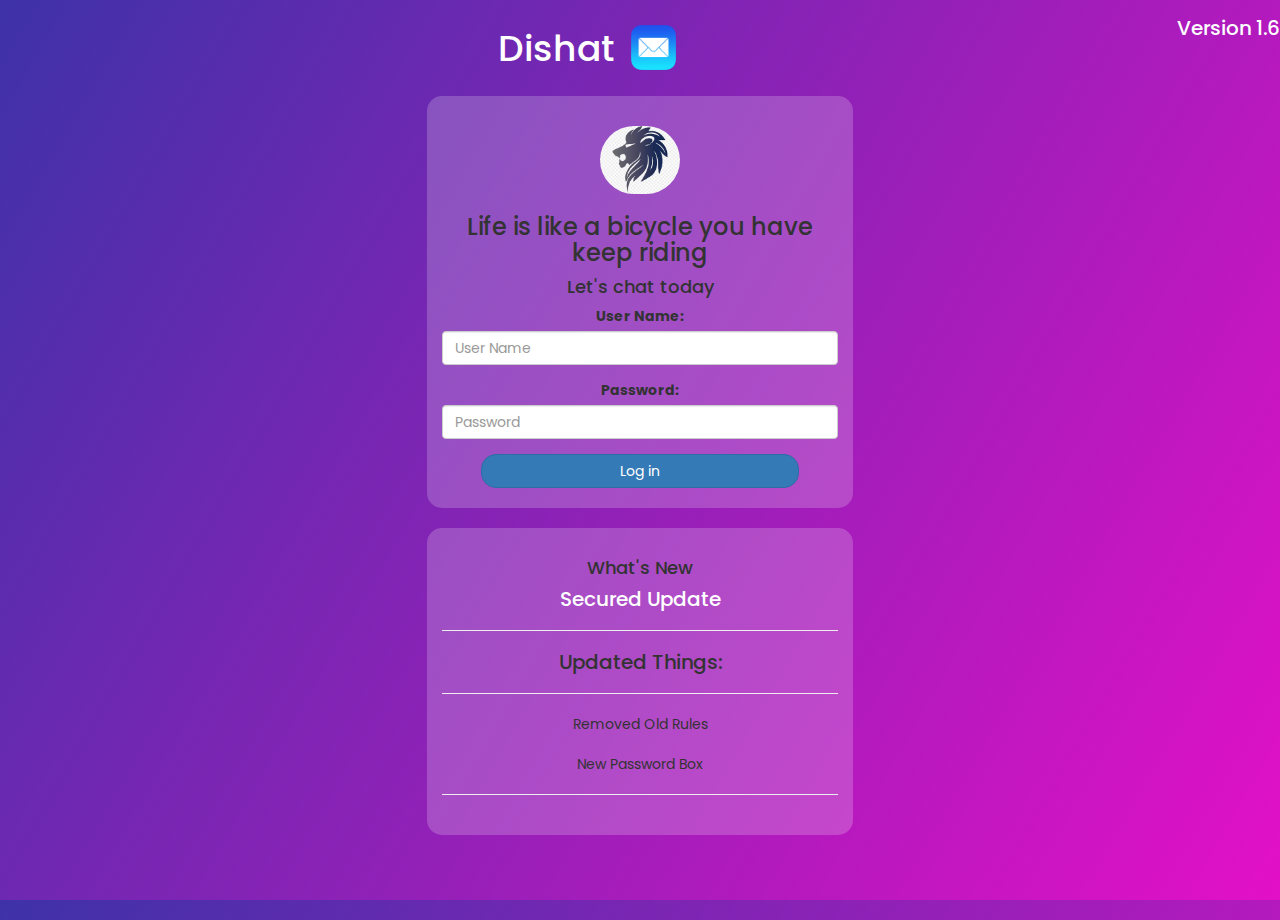
==== index.html @ 719f1389 "index.html" ====
<!DOCTYPE html>
<html>
<head>
	<title>Let's chat</title>
	<link rel="preconnect" href="https://fonts.googleapis.com">
	<link rel="preconnect" href="https://fonts.gstatic.com" crossorigin>
	<link href="https://fonts.googleapis.com/css2?family=Poppins&display=swap" rel="stylesheet">
<link rel="stylesheet" href="https://maxcdn.bootstrapcdn.com/bootstrap/3.4.0/css/bootstrap.min.css">
<script src="https://ajax.googleapis.com/ajax/libs/jquery/3.4.1/jquery.min.js"></script>
<script src="https://maxcdn.bootstrapcdn.com/bootstrap/3.4.0/js/bootstrap.min.js"></script>
<link rel="stylesheet" type="text/css" href="style.css">
<script src="kwitter.js"></script>
</head>
<body>
<center>
	<h1 class="header" style="color: white;">	
		 Dishat	<sup>
	<img src="purepng.com-mail-iconsymbolsiconsapple-iosiosios-8-iconsios-8-721522596075clftr.png" style="width: 4%; margin-top: 15px; margin-left: 5px;">
    <h4 style="color: white; font-size: 20px; float: right;">Version 1.6</h4>
</sup>
    </h1>
	<div class="col-lg-4 col-md-6 col-sm-6 col-xs-11 login_div">
	<img src="images.jpg" class="logo">
		<h3>Life is like a bicycle you have keep riding</h3>
		<h4>Let's chat today</h4>
		<div class="form-group">
		  <label>User Name:</label>
          <input type="text" id="user_name" class="form-control" placeholder="User Name">
	</div>
		<div class="form-group">
				<label>Password:</label>
				<input type="password" id="password" class="form-control" placeholder="Password">
			</div>
		<button id="login_button" class="btn btn-primary" onclick="login();">Log in</button>
		<br>
		<br>
    </div>
	<br>
		<div class="col-lg-4 col-md-6 col-sm-6 col-xs-11 login_div">
			<br>
			<h4>What's New <br>
				<h4 style="color: white; font-size:20px;"> Secured Update
					<hr>
					<h4 style="font-size: 20px;">Updated Things:</h4>
					<hr>
					Removed Old Rules
					<br>
					<br>
					New Password Box
				</h4>
			</h4>
			<hr>
			<br>
		</div>
		<br><br>
</center>
</body>
<script src="dishat.js"></script>
</html>
---- style.css ----
html, body
{
  height: 100%;
  margin: 0;
  font-family: 'Poppins', sans-serif;
}

body
{
   background-image: linear-gradient(120deg,#3e32a8,#e310c7);
   font-family: 'Poppins', sans-serif;
}

.header
{
	font-family: 'Poppins', sans-serif;
}
.header img
{
	width: 80px;margin-left: -15px;
}

.login_div
{
	background: rgba(255,255,255,0.2);float: none;border-radius: 15px;
}

.logo
{
	width: 80px;margin-top: 30px;border-radius: 40px;
}

#login_button
{
	width: 80%;border-radius: 15px;
}

.room_name
{
	cursor: pointer;
	font-size: 20px;
}


#logout
{
	font-size: 20px; float: right;
}


#output
{
	padding: 10px; width:80%;background: rgba(255,255,255,0.2);border-radius: 15px;
}

.input_div_room_page
{
	width: 80%;
}

.input_div label
{
	color: white;font-size: 20px;
}


.input_div_message_page
{
	position: fixed;bottom: 0px;width: 100%;background: rgba(255,255,255,0.2);
}
.input_div_message_page label
{
	color: black;
}
.input_div_message_page #msg
{
	width: 80%;
}
.input_div_message_page button
{
	margin-top: 15px;
	width: 50%; 
}
.color_white
{
	color: white
}

.user_tick
{
	width:20px;
}
.message_h4
{
	padding-left:5px;color:grey;
}

.icon{
	font-family:'Poppins', sans-serif; ;
}
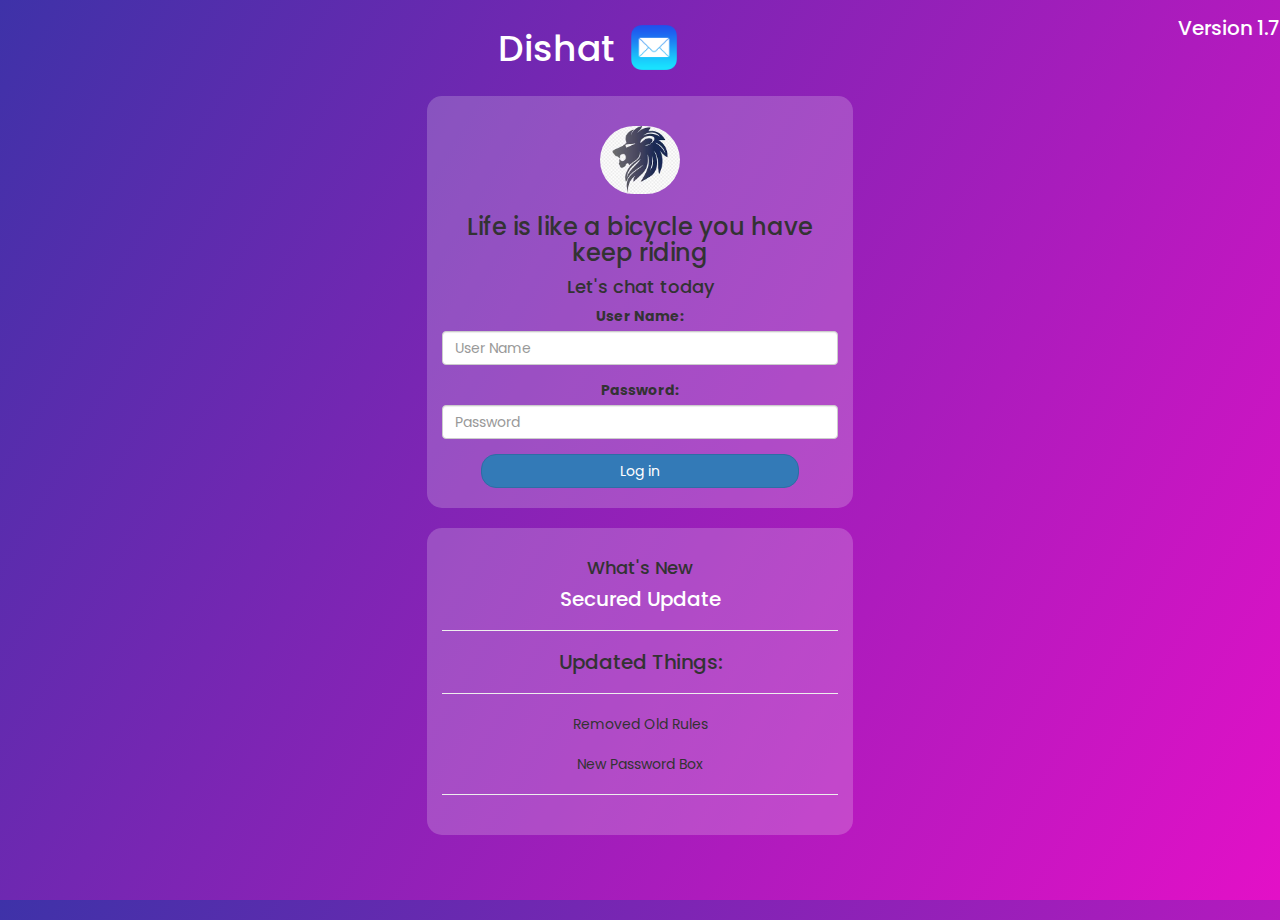
==== commit f28631af: "index.html" ====
--- a/index.html
+++ b/index.html
@@ -16,7 +16,7 @@
 	<h1 class="header" style="color: white;">	
 		 Dishat	<sup>
 	<img src="purepng.com-mail-iconsymbolsiconsapple-iosiosios-8-iconsios-8-721522596075clftr.png" style="width: 4%; margin-top: 15px; margin-left: 5px;">
-    <h4 style="color: white; font-size: 20px; float: right;">Version 1.6</h4>
+    <h4 style="color: white; font-size: 20px; float: right;">Version 1.7</h4>
 </sup>
     </h1>
 	<div class="col-lg-4 col-md-6 col-sm-6 col-xs-11 login_div">
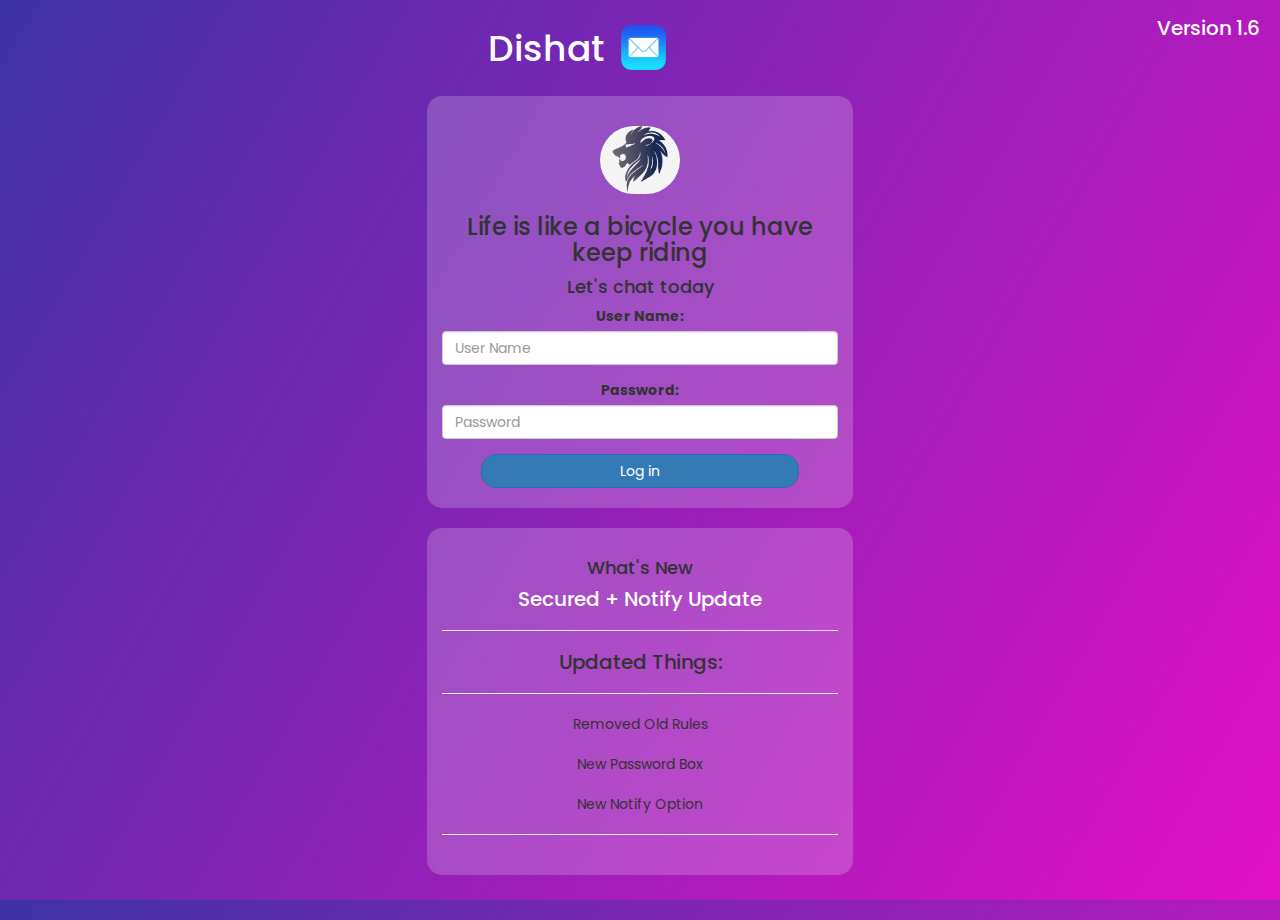
==== commit cd22db02: "Update index.html" ====
--- a/index.html
+++ b/index.html
@@ -1,45 +1,48 @@
 <!DOCTYPE html>
 <html>
+
 <head>
 	<title>Let's chat</title>
 	<link rel="preconnect" href="https://fonts.googleapis.com">
 	<link rel="preconnect" href="https://fonts.gstatic.com" crossorigin>
 	<link href="https://fonts.googleapis.com/css2?family=Poppins&display=swap" rel="stylesheet">
-<link rel="stylesheet" href="https://maxcdn.bootstrapcdn.com/bootstrap/3.4.0/css/bootstrap.min.css">
-<script src="https://ajax.googleapis.com/ajax/libs/jquery/3.4.1/jquery.min.js"></script>
-<script src="https://maxcdn.bootstrapcdn.com/bootstrap/3.4.0/js/bootstrap.min.js"></script>
-<link rel="stylesheet" type="text/css" href="style.css">
-<script src="kwitter.js"></script>
+	<link rel="stylesheet" href="https://maxcdn.bootstrapcdn.com/bootstrap/3.4.0/css/bootstrap.min.css">
+	<script src="https://ajax.googleapis.com/ajax/libs/jquery/3.4.1/jquery.min.js"></script>
+	<script src="https://maxcdn.bootstrapcdn.com/bootstrap/3.4.0/js/bootstrap.min.js"></script>
+	<link rel="stylesheet" type="text/css" href="style.css">
+	<script src="kwitter.js"></script>
 </head>
+
 <body>
-<center>
-	<h1 class="header" style="color: white;">	
-		 Dishat	<sup>
-	<img src="purepng.com-mail-iconsymbolsiconsapple-iosiosios-8-iconsios-8-721522596075clftr.png" style="width: 4%; margin-top: 15px; margin-left: 5px;">
-    <h4 style="color: white; font-size: 20px; float: right;">Version 1.7</h4>
-</sup>
-    </h1>
-	<div class="col-lg-4 col-md-6 col-sm-6 col-xs-11 login_div">
-	<img src="images.jpg" class="logo">
-		<h3>Life is like a bicycle you have keep riding</h3>
-		<h4>Let's chat today</h4>
-		<div class="form-group">
-		  <label>User Name:</label>
-          <input type="text" id="user_name" class="form-control" placeholder="User Name">
-	</div>
-		<div class="form-group">
+	<center>
+		<h1 class="header" style="color: white;">
+			Dishat <sup>
+				<img src="purepng.com-mail-iconsymbolsiconsapple-iosiosios-8-iconsios-8-721522596075clftr.png"
+					style="width: 4%; margin-top: 15px; margin-left: 5px;">
+				<h4 style="color: white; font-size: 20px; float: right; margin-right: 20px;">Version 1.6</h4>
+			</sup>
+		</h1>
+		<div class="col-lg-4 col-md-6 col-sm-6 col-xs-11 login_div">
+			<img src="images.jpg" class="logo">
+			<h3>Life is like a bicycle you have keep riding</h3>
+			<h4>Let's chat today</h4>
+			<div class="form-group">
+				<label>User Name:</label>
+				<input type="text" id="user_name" class="form-control" placeholder="User Name">
+			</div>
+			<div class="form-group">
 				<label>Password:</label>
 				<input type="password" id="password" class="form-control" placeholder="Password">
 			</div>
-		<button id="login_button" class="btn btn-primary" onclick="login();">Log in</button>
+			<button id="login_button" class="btn btn-primary" onclick="login();">Log in</button>
+			<br>
+			<br>
+		</div>
 		<br>
-		<br>
-    </div>
-	<br>
 		<div class="col-lg-4 col-md-6 col-sm-6 col-xs-11 login_div">
 			<br>
 			<h4>What's New <br>
-				<h4 style="color: white; font-size:20px;"> Secured Update
+				<h4 style="color: white; font-size:20px;"> Secured + Notify Update
 					<hr>
 					<h4 style="font-size: 20px;">Updated Things:</h4>
 					<hr>
@@ -47,13 +50,17 @@
 					<br>
 					<br>
 					New Password Box
+					<br>
+					<br>
+					New Notify Option
 				</h4>
 			</h4>
 			<hr>
 			<br>
 		</div>
 		<br><br>
-</center>
+	</center>
 </body>
 <script src="dishat.js"></script>
+
 </html>
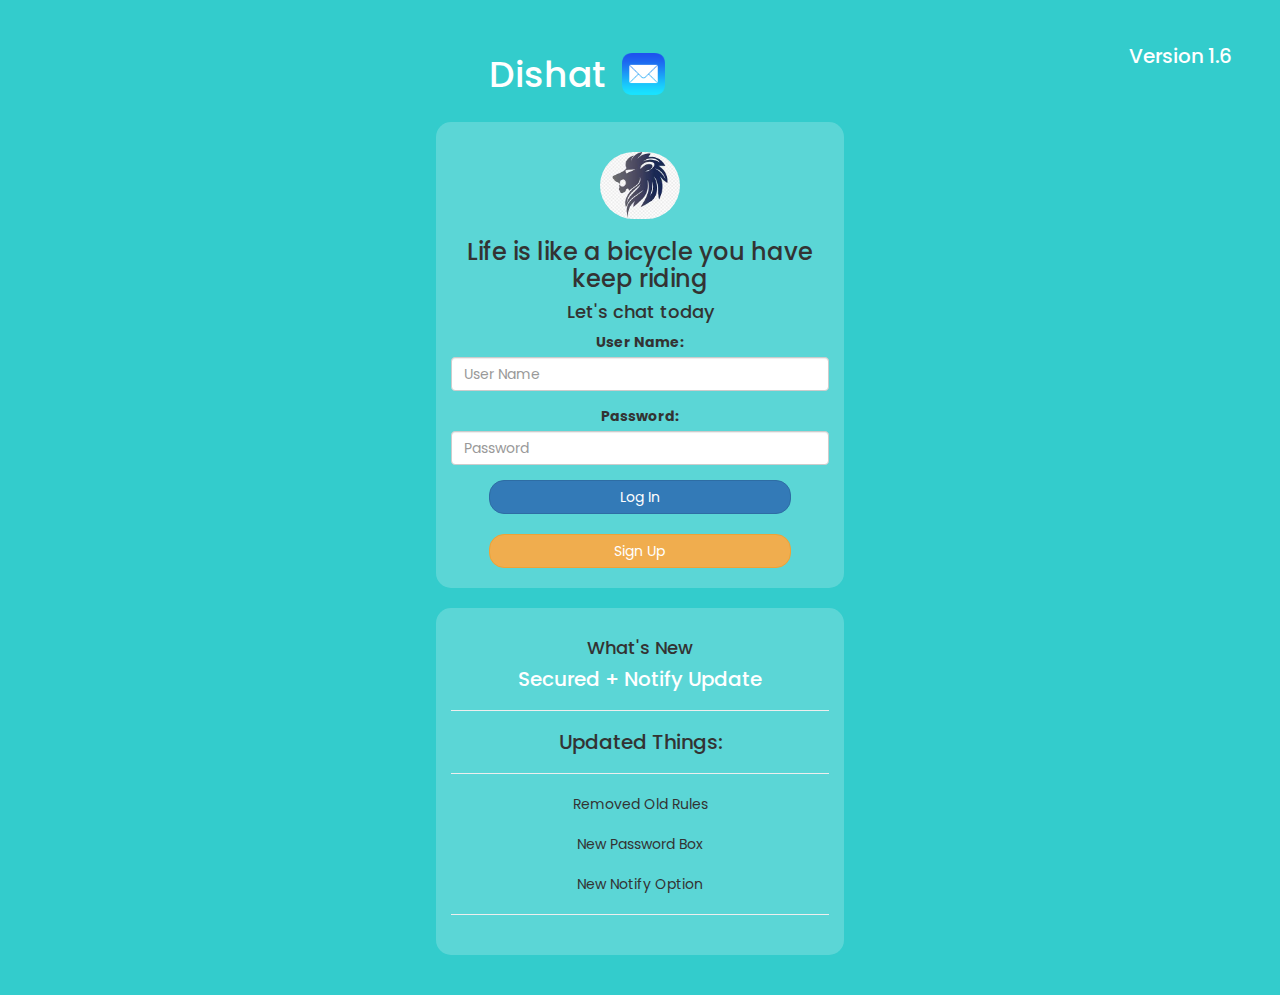
==== commit 0f4347ac: "Update index.html" ====
--- a/index.html
+++ b/index.html
@@ -34,7 +34,9 @@
 				<label>Password:</label>
 				<input type="password" id="password" class="form-control" placeholder="Password">
 			</div>
-			<button id="login_button" class="btn btn-primary" onclick="login();">Log in</button>
+			<button id="login_button" class="btn btn-primary" onclick="login();">Log In</button>
+			<br><br>
+			<button id="login_button" class="btn btn-warning" onclick="signup();">Sign Up</button>
 			<br>
 			<br>
 		</div>
--- a/style.css
+++ b/style.css
@@ -5,11 +5,23 @@
   font-family: 'Poppins', sans-serif;
 }
 
-body
-{
-   background-image: linear-gradient(120deg,#3e32a8,#e310c7);
-   font-family: 'Poppins', sans-serif;
+@keyframes color {
+	0%   { background: #af38fe; }
+	20%  { background: #f880d2; }
+	40%  { background: #524381; }
+	60%  { background: #348456; }
+	80%  { background: #7dff7f; }
+	100% { background: #6c7eaa; }
 }
+
+body {
+  background: #33CCCC; /* Fallback */
+  animation: color 9s infinite linear;
+  text-align: center;
+  padding: 2em;
+  font-family: 'Poppins', sans-serif;
+}
+   
 
 .header
 {
@@ -97,4 +109,4 @@
 
 .icon{
 	font-family:'Poppins', sans-serif; ;
-}+}
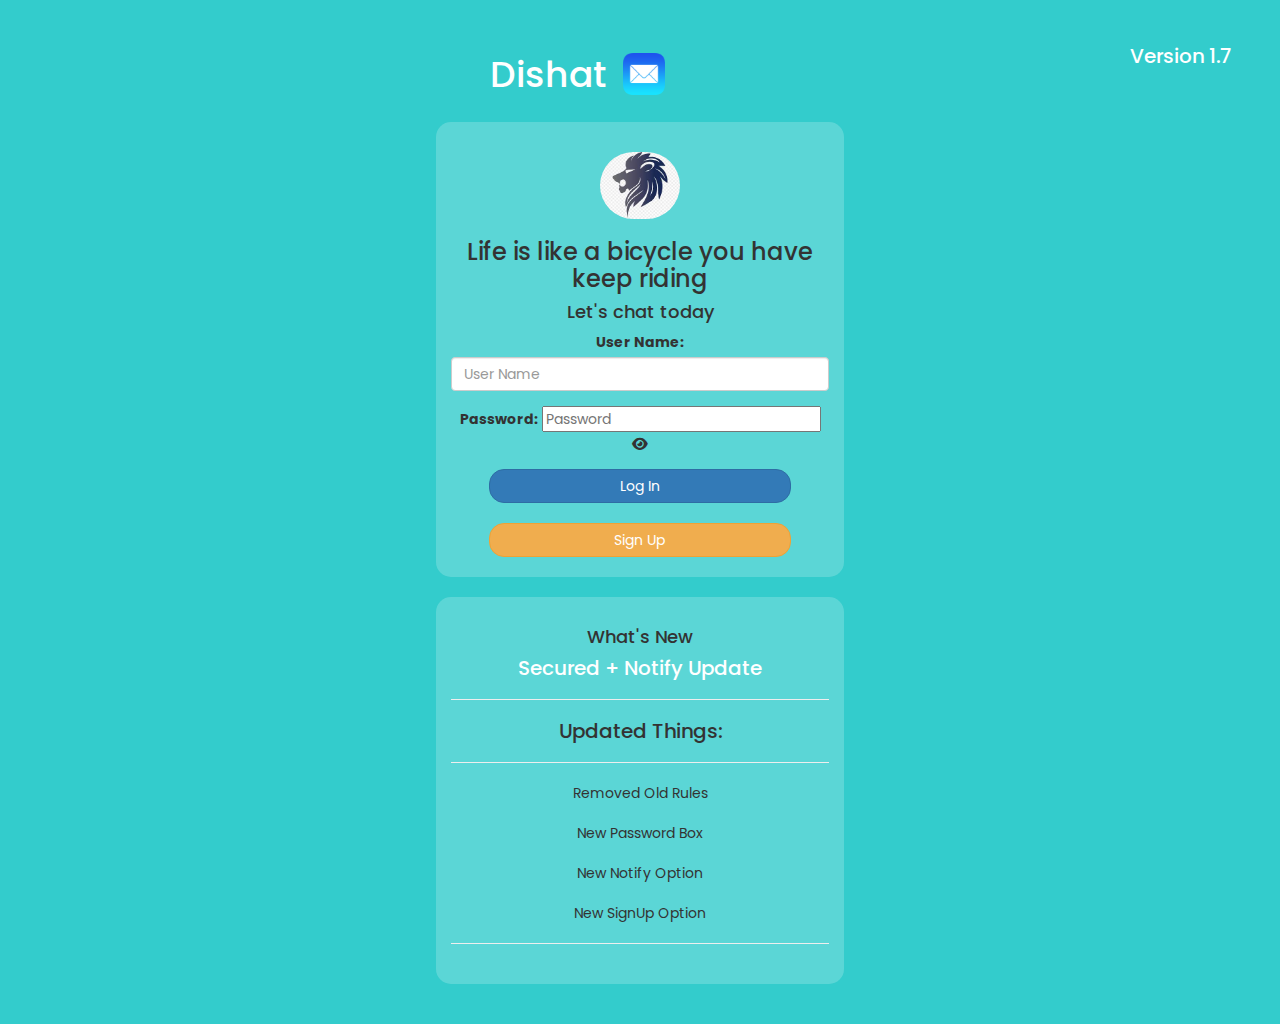
==== commit fae07ace: "Update index.html" ====
--- a/index.html
+++ b/index.html
@@ -7,6 +7,7 @@
 	<link rel="preconnect" href="https://fonts.gstatic.com" crossorigin>
 	<link href="https://fonts.googleapis.com/css2?family=Poppins&display=swap" rel="stylesheet">
 	<link rel="stylesheet" href="https://maxcdn.bootstrapcdn.com/bootstrap/3.4.0/css/bootstrap.min.css">
+	<link rel="stylesheet" href="https://cdnjs.cloudflare.com/ajax/libs/font-awesome/6.4.0/css/all.min.css">
 	<script src="https://ajax.googleapis.com/ajax/libs/jquery/3.4.1/jquery.min.js"></script>
 	<script src="https://maxcdn.bootstrapcdn.com/bootstrap/3.4.0/js/bootstrap.min.js"></script>
 	<link rel="stylesheet" type="text/css" href="style.css">
@@ -19,7 +20,7 @@
 			Dishat <sup>
 				<img src="purepng.com-mail-iconsymbolsiconsapple-iosiosios-8-iconsios-8-721522596075clftr.png"
 					style="width: 4%; margin-top: 15px; margin-left: 5px;">
-				<h4 style="color: white; font-size: 20px; float: right; margin-right: 20px;">Version 1.6</h4>
+				<h4 style="color: white; font-size: 20px; float: right; margin-right: 20px;">Version 1.7</h4>
 			</sup>
 		</h1>
 		<div class="col-lg-4 col-md-6 col-sm-6 col-xs-11 login_div">
@@ -32,7 +33,8 @@
 			</div>
 			<div class="form-group">
 				<label>Password:</label>
-				<input type="password" id="password" class="form-control" placeholder="Password">
+				<input type="password" placeholder="Password" class="password-input" id="password">
+                <i class="fa-solid fa-eye show-password" style="top: 70.5%;"></i>
 			</div>
 			<button id="login_button" class="btn btn-primary" onclick="login();">Log In</button>
 			<br><br>
@@ -55,6 +57,9 @@
 					<br>
 					<br>
 					New Notify Option
+					<br>
+					<br>
+					New SignUp Option
 				</h4>
 			</h4>
 			<hr>
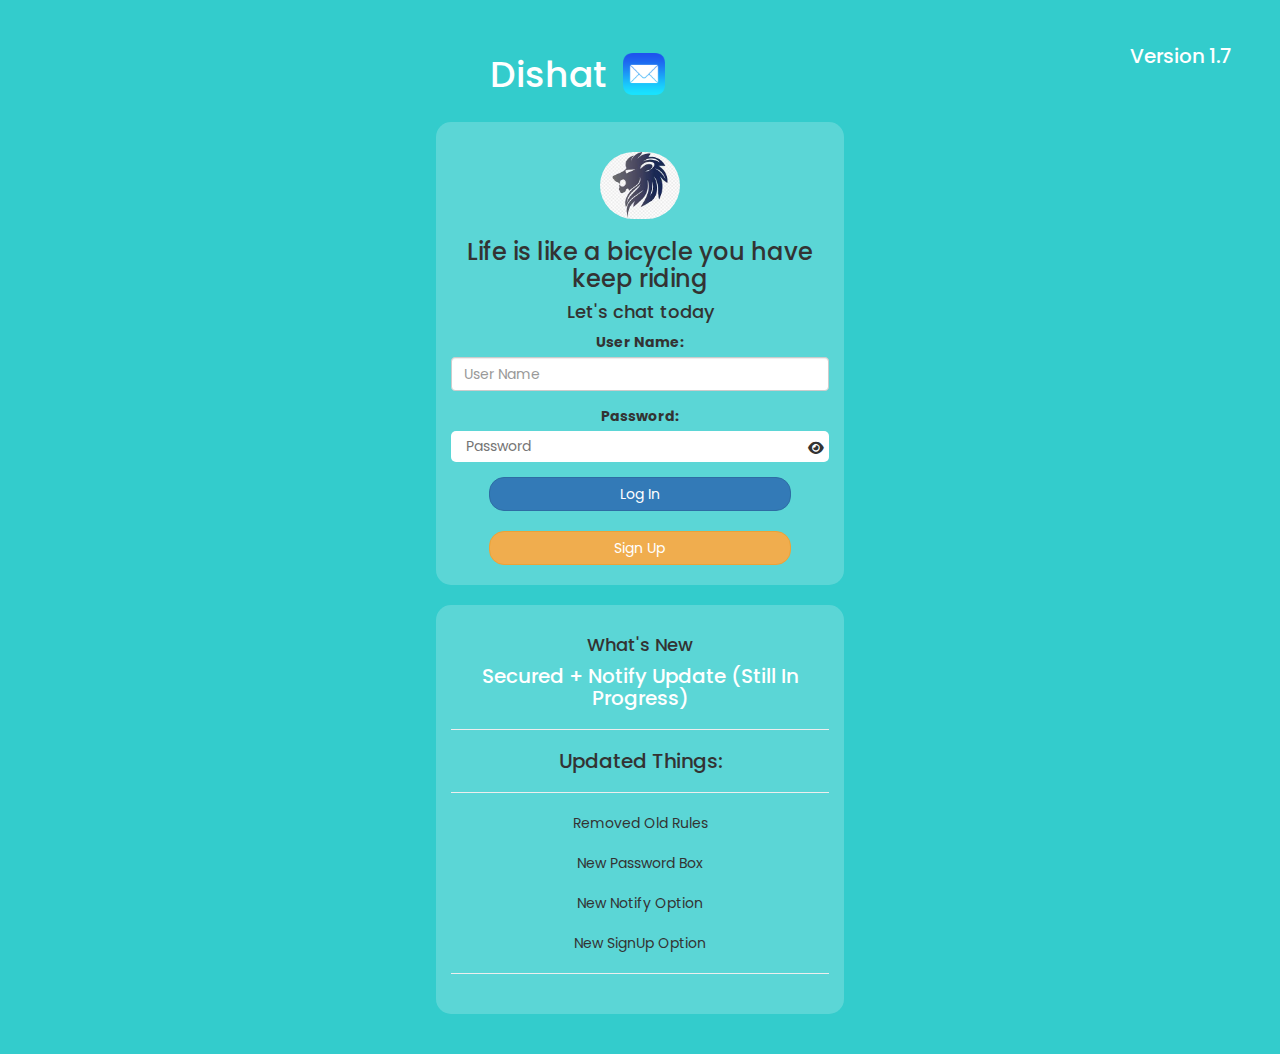
==== commit 8b702abe: "Update index.html" ====
--- a/index.html
+++ b/index.html
@@ -46,7 +46,7 @@
 		<div class="col-lg-4 col-md-6 col-sm-6 col-xs-11 login_div">
 			<br>
 			<h4>What's New <br>
-				<h4 style="color: white; font-size:20px;"> Secured + Notify Update
+				<h4 style="color: white; font-size:20px;"> Secured + Notify Update (Still In Progress)
 					<hr>
 					<h4 style="font-size: 20px;">Updated Things:</h4>
 					<hr>
--- a/style.css
+++ b/style.css
@@ -110,3 +110,66 @@
 .icon{
 	font-family:'Poppins', sans-serif; ;
 }
+
+.password-input{
+    width: 100%;
+    height: 100%;
+    background: #fff;
+    border: none;
+    padding: 5px 15px;
+    outline: none;
+    border-radius: 5px;
+    padding-right: 45px;
+}
+
+.show-password{
+    position: absolute;
+    right: 20px;
+    transform: translateY(-50%);
+    cursor: pointer;
+}
+
+.password-checklist{
+    position: absolute;
+    top: calc(100% + 10px);
+    width: 100%;
+    padding: 20px 30px;
+    background: #ef547f;
+    border-radius: 5px;
+}
+
+.checklist-title{
+    font-size: 15px;
+    color: #922037;
+    margin-bottom: 10px;
+}
+
+.checklist{
+    list-style: none;
+}
+
+.list-item{
+    padding-left: 30px;
+    color: #fff;
+    font-size: 14px;
+}
+
+.list-item::before{
+    content: '\f00d';
+    font-family: FontAwesome;
+    display: inline-block;
+    margin: 8px 0;
+    margin-left: -30px;
+    width: 20px;
+    font-size: 12px;
+}
+
+.list-item.checked{
+    opacity: 0.5;
+}
+
+.list-item.checked::before{
+    content: '\f00c';
+    color: #922037;
+}
+
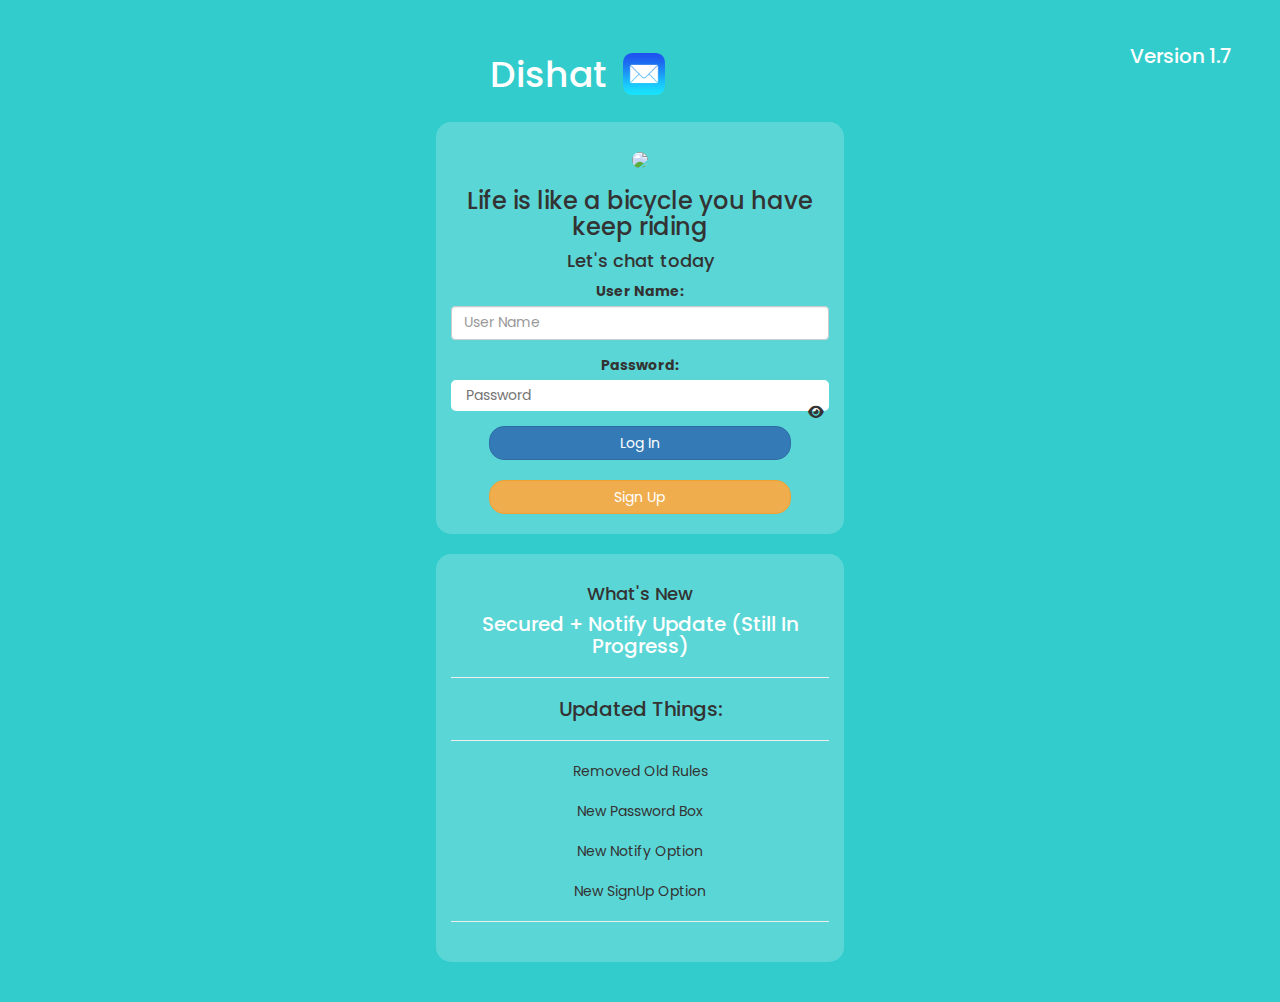
==== commit 386c3a97: "Update index.html" ====
--- a/index.html
+++ b/index.html
@@ -3,6 +3,7 @@
 
 <head>
 	<title>Let's chat</title>
+	<link rel="icon" type="image/x-icon" href="chat.png">
 	<link rel="preconnect" href="https://fonts.googleapis.com">
 	<link rel="preconnect" href="https://fonts.gstatic.com" crossorigin>
 	<link href="https://fonts.googleapis.com/css2?family=Poppins&display=swap" rel="stylesheet">
@@ -24,7 +25,7 @@
 			</sup>
 		</h1>
 		<div class="col-lg-4 col-md-6 col-sm-6 col-xs-11 login_div">
-			<img src="images.jpg" class="logo">
+			<img src="images.png" class="logo">
 			<h3>Life is like a bicycle you have keep riding</h3>
 			<h4>Let's chat today</h4>
 			<div class="form-group">
